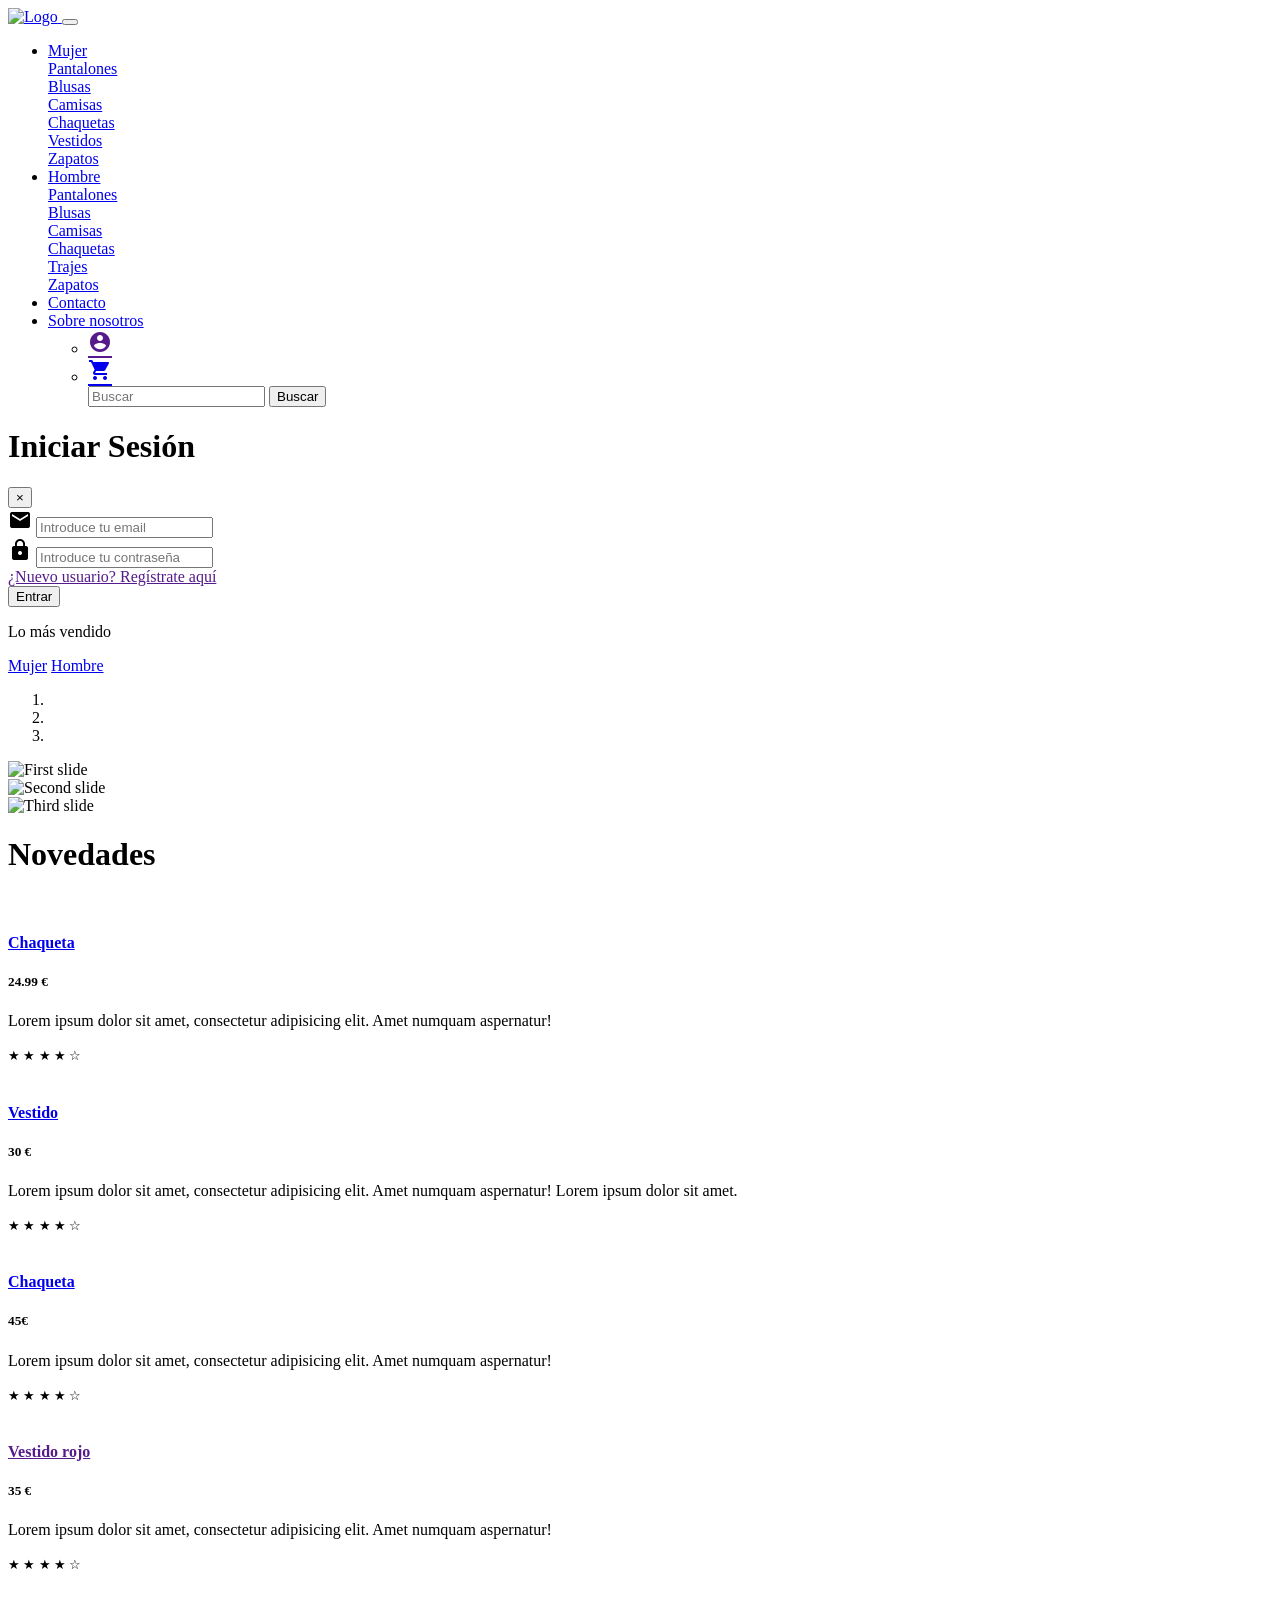
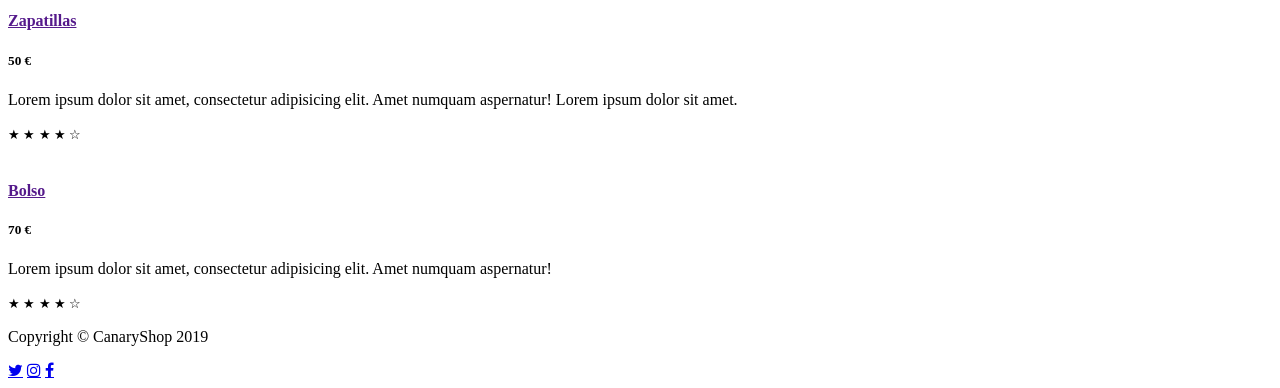
==== index.html @ 3cddd377 "Add files via upload" ====
<!DOCTYPE html>
<html lang="es">

<head>
  <meta charset="utf-8">
  <meta name="viewport" content="width=device-width, initial-scale=1, shrink-to-fit=no">
  <meta name="description" content="">
  <meta name="author" content="">

  <title>CanaryShop</title>

  <link href="vendor/bootstrap/css/bootstrap.min.css" rel="stylesheet">
  <link rel="stylesheet" href="https://fonts.googleapis.com/icon?family=Material+Icons">
  <link rel="stylesheet" href="https://cdnjs.cloudflare.com/ajax/libs/font-awesome/4.7.0/css/font-awesome.min.css">
  <link href="css/shop-homepage.css" rel="stylesheet">
</head>

<body>
  <div class="page-wrapper">

    <!-- Navbar -->
    <nav class="navbar navbar-expand-lg bg-dark navbar-dark sticky-top">
      <a class="navbar-brand" href="index.html">
        <img src="img/logo copia.png" alt="Logo" width="150px">
      </a>
      <button class="navbar-toggler" type="button" data-toggle="collapse" data-target="#collapsibleNavbar">
        <span class="navbar-toggler-icon"></span>
      </button>
      <div class="collapse navbar-collapse" id="collapsibleNavbar">

        <ul class="navbar-nav">

          <li class="nav-item dropdown">
            <a class="nav-link dropdown-toggle" href="#" id="navbarDropdown" role="button" data-toggle="dropdown"
              aria-haspopup="true" aria-expanded="false">Mujer </a>
            <div class="dropdown-menu" aria-labelledby="navbarDropdown">
              <a class="dropdown-item" href="mujer/generico.html">Pantalones</a>
              <div class="dropdown-divider"></div>
              <a class="dropdown-item" href="mujer/generico.html">Blusas</a>
              <div class="dropdown-divider"></div>
              <a class="dropdown-item" href="mujer/generico.html">Camisas</a>
              <div class="dropdown-divider"></div>
              <a class="dropdown-item" href="mujer/generico.html">Chaquetas</a>
              <div class="dropdown-divider"></div>
              <a class="dropdown-item" href="mujer/generico.html">Vestidos</a>
              <div class="dropdown-divider"></div>
              <a class="dropdown-item" href="mujer/generico.html">Zapatos</a>
            </div>
          </li>

          <li class="nav-item dropdown">
            <a class="nav-link dropdown-toggle" href="#" id="navbarDropdown" role="button" data-toggle="dropdown"
              aria-haspopup="true" aria-expanded="false">Hombre </a>
            <div class="dropdown-menu" aria-labelledby="navbarDropdown">
              <a class="dropdown-item" href="hombre/generico.html">Pantalones</a>
              <div class="dropdown-divider"></div>
              <a class="dropdown-item" href="hombre/generico.html">Blusas</a>
              <div class="dropdown-divider"></div>
              <a class="dropdown-item" href="hombre/generico.html">Camisas</a>
              <div class="dropdown-divider"></div>
              <a class="dropdown-item" href="hombre/generico.html">Chaquetas</a>
              <div class="dropdown-divider"></div>
              <a class="dropdown-item" href="hombre/generico.html">Trajes</a>
              <div class="dropdown-divider"></div>
              <a class="dropdown-item" href="hombre/generico.html">Zapatos</a>
            </div>
          </li>

          <li class="nav-item">
            <a class="nav-link" href="contacto.html">Contacto</a>
          </li>

          <li class="nav-item ">
            <a class="nav-link" href="about.html">Sobre nosotros</a>
          </li>

          <ul class="navbar-nav navbar-custom">
            <li class="nav-item">
              <a class="nav-link material-icons" data-toggle="modal" data-target="#modalLoginForm"
                href="">account_circle</a>
            </li>
            <li class="nav-item">
              <a class="nav-link material-icons mr-2" href="mycart.html">shopping_cart</a>
            </li>
            <form class="form-inline" action="#">
              <input class="form-control mr-sm-2" type="text" placeholder="Buscar">
              <button class="btn btn-success" type="submit">Buscar</button>
            </form>
          </ul>
    </nav>
    <!-- End Navbar -->

    <!-- Login -->
    <div class="modal fade" id="modalLoginForm" tabindex="-1" role="dialog" aria-labelledby="myModalLabel"
      aria-hidden="true">
      <div class="modal-dialog" role="document">
        <div class="modal-content">
          <div class="modal-header text-center">
            <h1 class="modal-title w-100 font-weight-bold">Iniciar Sesión</h1>
            <button type="button" class="close" data-dismiss="modal" aria-label="Close">
              <span aria-hidden="true">&times;</span>
            </button>
          </div>
          <div class="modal-body mx-3">
            <div class="md-form mb-2">
              <i class="material-icons text-danger">email</i>
              <input type="email" id="defaultForm-email" class="form-control validate" placeholder="Introduce tu email">
            </div>

            <div class="md-form mb-2">
              <i class="material-icons text-danger">lock</i>
              <input type="password" id="defaultForm-pass" class="form-control validate"
                placeholder="Introduce tu contraseña">
            </div>

            <div clas="">
              <a href="">¿Nuevo usuario? Regístrate aquí</a>
            </div>

          </div>
          <div class="modal-footer d-flex justify-content-center">
            <button type="submit" class="btn btn-danger">Entrar</button>
          </div>
        </div>
      </div>
    </div>
    <!-- End Login -->

    <!-- Page Content -->
    <div class="container">
      <div class="row">

        <aside class="col-lg-2 align-self-start text-center">
          <p class="mb-0 mt-4 text-large bg-secundario p-2 font-weight-bold">Lo más vendido</p>
          <nav class="list-group">
            <a href="/mujer/generico.html" class="list-group-item">Mujer</a>
            <a href="/hombre/generico.html" class="list-group-item">Hombre</a>
          </nav>
        </aside>

        <div class="col-lg-8 align-self-center">
          <div id="carouselExampleIndicators" class="carousel slide my-4" data-ride="carousel">
            <ol class="carousel-indicators">
              <li data-target="#carouselExampleIndicators" data-slide-to="0" class="active"></li>
              <li data-target="#carouselExampleIndicators" data-slide-to="1"></li>
              <li data-target="#carouselExampleIndicators" data-slide-to="2"></li>
            </ol>
            <div class="carousel-inner" role="listbox">
              <div class="carousel-item active">
                <img class="d-block img-fluid" src="img/mujer/carruselmujer.jpg" alt="First slide">
              </div>
              <div class="carousel-item">
                <img class="d-block img-fluid" src="img/hombre/tiendahombre.jpg" alt="Second slide">
              </div>
              <div class="carousel-item">
                <img class="d-block img-fluid" src="img/mujer/fotocarrusel.jpg" alt="Third slide">
              </div>
            </div>
            <a class="carousel-control-prev" href="#carouselExampleIndicators" role="button" data-slide="prev">
              <span class="carousel-control-prev-icon" aria-hidden="true"></span>
              <span class="sr-only">Previous</span>
            </a>
            <a class="carousel-control-next" href="#carouselExampleIndicators" role="button" data-slide="next">
              <span class="carousel-control-next-icon" aria-hidden="true"></span>
              <span class="sr-only">Next</span>
            </a>
          </div>
        </div>
      </div>

      <div class="col-lg-12">
        <div class="text-center my-3">
          <h1>Novedades</h1>
        </div>

        <div class="row">

          <div class="col-lg-4 col-md-6 mb-4">
            <div class="card h-100">
              <a href="product.html"><img class="card-img-top" src="img/mujer/chaquetamujerp.jpg" alt=""></a>
              <div class="card-body">
                <h4 class="card-title">
                  <a href="product.html">Chaqueta</a>
                </h4>
                <h5>24.99 €</h5>
                <p class="card-text">Lorem ipsum dolor sit amet, consectetur adipisicing elit. Amet numquam
                  aspernatur!
                </p>
              </div>
              <div class="card-footer">
                <small class="text-muted">&#9733; &#9733; &#9733; &#9733; &#9734;</small>
              </div>
            </div>
          </div>

          <div class="col-lg-4 col-md-6 mb-4">
            <div class="card h-100">
              <a href="product.html"><img class="card-img-top" src="img/mujer/vestidomujerp.jpg" alt=""></a>
              <div class="card-body">
                <h4 class="card-title">
                  <a href="product.html">Vestido</a>
                </h4>
                <h5>30 €</h5>
                <p class="card-text">Lorem ipsum dolor sit amet, consectetur adipisicing elit. Amet numquam
                  aspernatur!
                  Lorem ipsum dolor sit amet.</p>
              </div>
              <div class="card-footer">
                <small class="text-muted">&#9733; &#9733; &#9733; &#9733; &#9734;</small>
              </div>
            </div>
          </div>

          <div class="col-lg-4 col-md-6 mb-4">
            <div class="card h-100">
              <a href="product.html"><img class="card-img-top" src="img/hombre/chaquetahombre3p.jpg" alt=""></a>
              <div class="card-body">
                <h4 class="card-title">
                  <a href="product.html">Chaqueta </a>
                </h4>
                <h5>45€</h5>
                <p class="card-text">Lorem ipsum dolor sit amet, consectetur adipisicing elit. Amet numquam
                  aspernatur!
                </p>
              </div>
              <div class="card-footer">
                <small class="text-muted">&#9733; &#9733; &#9733; &#9733; &#9734;</small>
              </div>
            </div>
          </div>

          <div class="col-lg-4 col-md-6 mb-4">
            <div class="card h-100">
              <a href=""><img class="card-img-top" src="http://placehold.it/700x400" alt=""></a>
              <div class="card-body">
                <h4 class="card-title">
                  <a href="">Vestido rojo</a>
                </h4>
                <h5>35 €</h5>
                <p class="card-text">Lorem ipsum dolor sit amet, consectetur adipisicing elit. Amet numquam
                  aspernatur!
                </p>
              </div>
              <div class="card-footer">
                <small class="text-muted">&#9733; &#9733; &#9733; &#9733; &#9734;</small>
              </div>
            </div>
          </div>

          <div class="col-lg-4 col-md-6 mb-4">
            <div class="card h-100">
              <a href=""><img class="card-img-top" src="http://placehold.it/700x400" alt=""></a>
              <div class="card-body">
                <h4 class="card-title">
                  <a href="">Zapatillas</a>
                </h4>
                <h5>50 €</h5>
                <p class="card-text">Lorem ipsum dolor sit amet, consectetur adipisicing elit. Amet numquam
                  aspernatur!
                  Lorem ipsum dolor sit amet.</p>
              </div>
              <div class="card-footer">
                <small class="text-muted">&#9733; &#9733; &#9733; &#9733; &#9734;</small>
              </div>
            </div>
          </div>

          <div class="col-lg-4 col-md-6 mb-4">
            <div class="card h-100">
              <a href=""><img class="card-img-top" src="http://placehold.it/700x400" alt=""></a>
              <div class="card-body">
                <h4 class="card-title">
                  <a href="">Bolso</a>
                </h4>
                <h5>70 €</h5>
                <p class="card-text">Lorem ipsum dolor sit amet, consectetur adipisicing elit. Amet numquam
                  aspernatur!
                </p>
              </div>
              <div class="card-footer">
                <small class="text-muted">&#9733; &#9733; &#9733; &#9733; &#9734;</small>
              </div>
            </div>
          </div>

        </div>
      </div>
    </div>
  </div>

  <!-- Footer -->
  <footer class="py-5 bg-dark">
    <div class="row m-0 justify-content-end align-items-center">
      <div class="col-8 ">
        <p class="m-0 text-center text-white">Copyright &copy; CanaryShop 2019</p>
      </div>
      <div class="col-2">
        <a href="https://www.twitter.com" target="_blank"
          class="a-no-style fa fa-twitter color-twitter size-custom mr-2 pr-1"></a>
        <a href="https://www.instagram.com" target="_blank"
          class="a-no-style fa fa-instagram color-instagram size-custom mr-2 pr-1"></a>
        <a href="https://www.facebook.com" target="_blank"
          class="a-no-style fa fa-facebook color-facebook size-custom mr-2 pr-1"></a>
      </div>
    </div>
  </footer>
  <!-- End Footer -->

  <script src="vendor/jquery/jquery.min.js"></script>
  <script src="vendor/bootstrap/js/bootstrap.bundle.min.js"></script>
</body>

</html>
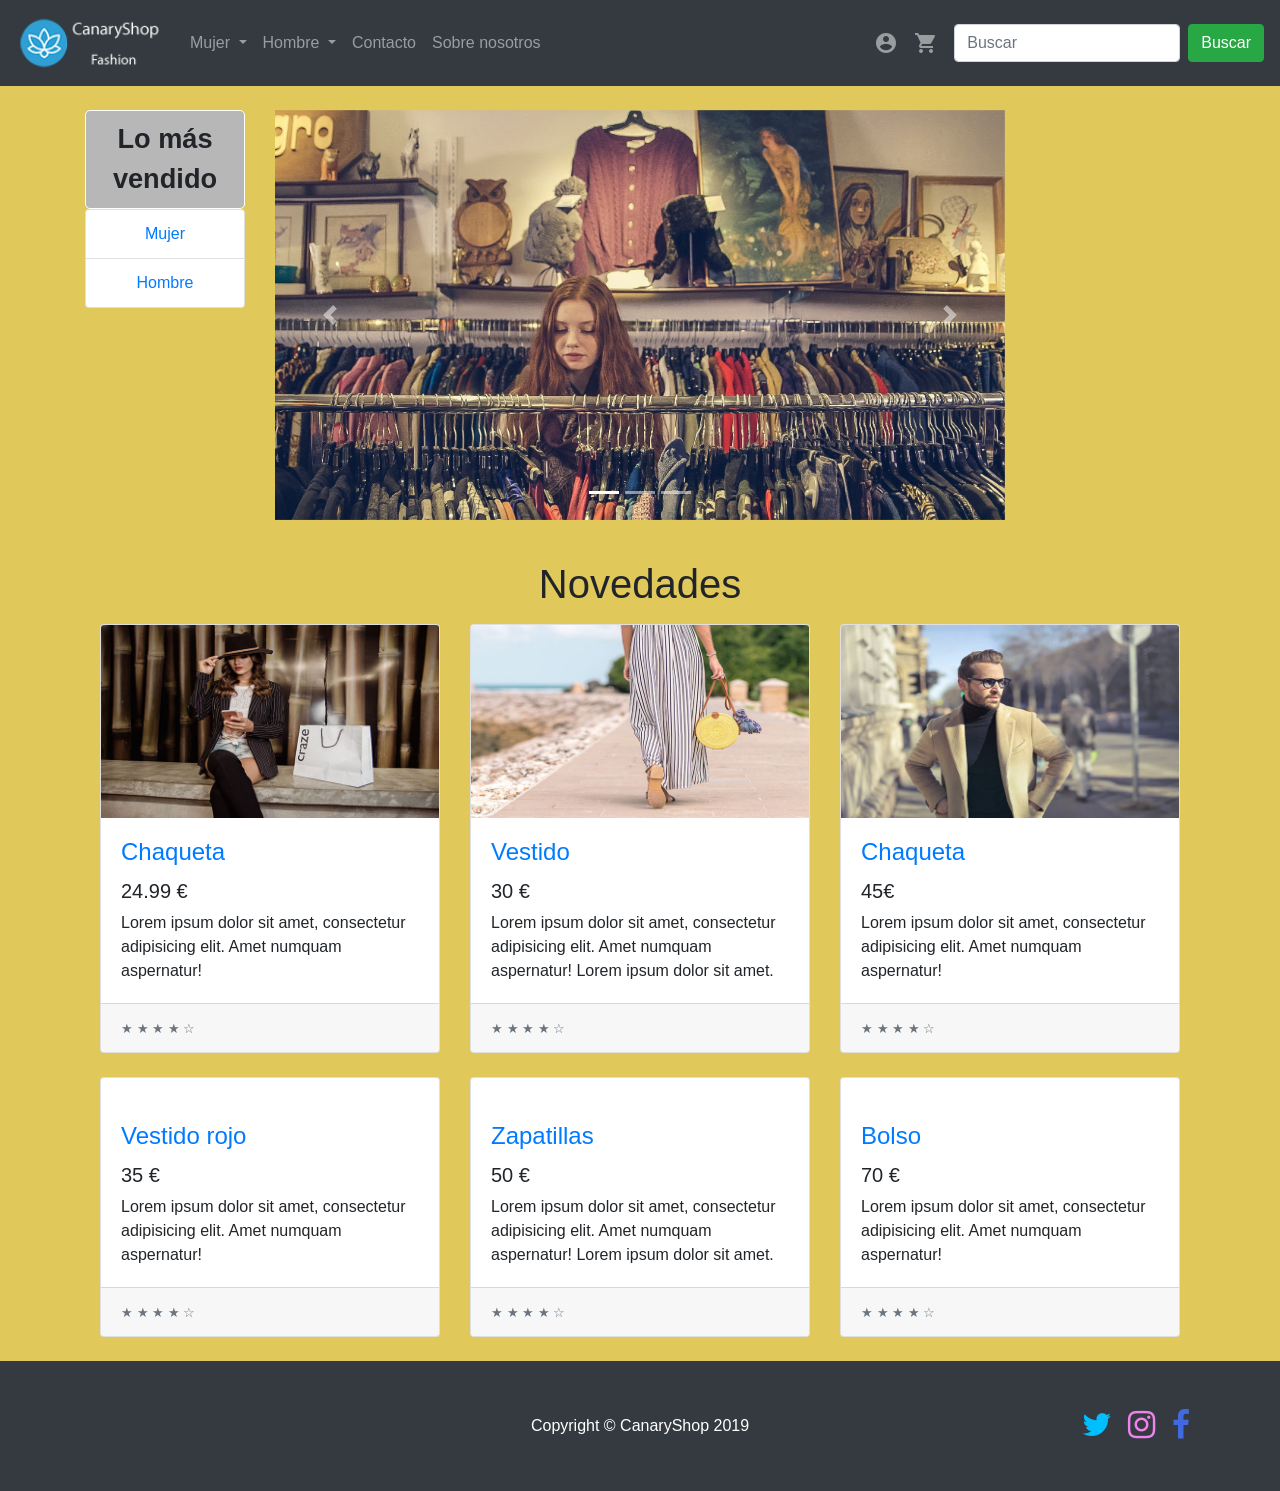
==== commit 221691e0: "Add files via upload" ====
--- a/index.html
+++ b/index.html
@@ -26,10 +26,10 @@
       <button class="navbar-toggler" type="button" data-toggle="collapse" data-target="#collapsibleNavbar">
         <span class="navbar-toggler-icon"></span>
       </button>
+      
       <div class="collapse navbar-collapse" id="collapsibleNavbar">
 
         <ul class="navbar-nav">
-
           <li class="nav-item dropdown">
             <a class="nav-link dropdown-toggle" href="#" id="navbarDropdown" role="button" data-toggle="dropdown"
               aria-haspopup="true" aria-expanded="false">Mujer </a>
@@ -113,7 +113,7 @@
                 placeholder="Introduce tu contraseña">
             </div>
 
-            <div clas="">
+            <div>
               <a href="">¿Nuevo usuario? Regístrate aquí</a>
             </div>
 
@@ -168,7 +168,7 @@
         </div>
       </div>
 
-      <div class="col-lg-12">
+      <section class="col-lg-12">
         <div class="text-center my-3">
           <h1>Novedades</h1>
         </div>
@@ -284,26 +284,26 @@
           </div>
 
         </div>
-      </div>
+      </section>
     </div>
   </div>
 
   <!-- Footer -->
   <footer class="py-5 bg-dark">
-    <div class="row m-0 justify-content-end align-items-center">
-      <div class="col-8 ">
-        <p class="m-0 text-center text-white">Copyright &copy; CanaryShop 2019</p>
+      <div class="row m-0 justify-content-end align-items-center">
+        <div class="col-6 col-md-8">
+          <p class="m-0 text-center text-white">Copyright &copy; CanaryShop 2019</p>
+        </div>
+        <div class="col-5 col-md-2">
+          <a href="https://www.twitter.com" target="_blank"
+            class="a-no-style fa fa-twitter color-twitter size-custom mr-2 pr-1"></a>
+          <a href="https://www.instagram.com" target="_blank"
+            class="a-no-style fa fa-instagram color-instagram size-custom mr-2 pr-1"></a>
+          <a href="https://www.facebook.com" target="_blank"
+            class="a-no-style fa fa-facebook color-facebook size-custom mr-2 pr-1"></a>
+        </div>
       </div>
-      <div class="col-2">
-        <a href="https://www.twitter.com" target="_blank"
-          class="a-no-style fa fa-twitter color-twitter size-custom mr-2 pr-1"></a>
-        <a href="https://www.instagram.com" target="_blank"
-          class="a-no-style fa fa-instagram color-instagram size-custom mr-2 pr-1"></a>
-        <a href="https://www.facebook.com" target="_blank"
-          class="a-no-style fa fa-facebook color-facebook size-custom mr-2 pr-1"></a>
-      </div>
-    </div>
-  </footer>
+    </footer>
   <!-- End Footer -->
 
   <script src="vendor/jquery/jquery.min.js"></script>
--- a/css/shop-homepage.css
+++ b/css/shop-homepage.css
@@ -0,0 +1,216 @@
+body {
+  background-color: rgb(224, 200, 91);
+  box-sizing:border-box;
+}
+
+.boton {
+  font-size: 1rem;
+  line-height: 1.5rem;
+  color: #1a1a1a;
+  letter-spacing: .2px;
+  border-width: 1px;
+  border-style: solid;
+  border-color: #f2f2f2;
+  margin: 5px;
+  border-radius: 2px;
+  cursor: pointer;
+  background-color: rgba(255, 255, 255, 0.863);
+}
+
+.boton:hover{
+  color: #FFF;
+  background-color: #1a1a1a;
+}
+
+.boton:active{
+  color: #FFF;
+  background-color: palevioletred;
+}
+
+.custom-photo {
+  width: inherit;
+  height: inherit;
+  margin-bottom: 1em;
+}
+
+td {
+  margin-top: auto;
+  margin-bottom:auto;
+}
+
+.social-link {
+  width: 30px;
+  height: 30px;
+  border: 1px solid #ddd;
+  display: flex;
+  align-items: center;
+  justify-content: center;
+  color: #666;
+  border-radius: 50%;
+  transition: all 0.3s;
+  font-size: 0.9rem;
+}
+
+.social-link:hover,
+.social-link:focus {
+  background: #ddd;
+  text-decoration: none;
+  color: #555;
+}
+
+.a-no-style:link {
+  text-decoration: none;
+}
+
+.navbar-custom {
+  position: absolute;
+  right: 1em;
+}
+
+.color-twitter {
+  color: #00BFFF;
+}
+
+.color-instagram {
+  color: violet;
+}
+
+.color-facebook {
+  color: #4169e1;
+}
+
+.size-custom {
+  font-size: 32px;
+
+}
+
+.page-wrapper {
+  min-height: 100vh;
+}
+
+.text-large {
+  font-size: 1.7em;
+}
+
+.photo-table {
+  max-width: 100%;
+  max-height: 100px;
+}
+
+.form-custom {
+  width: 80%;
+  margin: 0 auto;
+}
+
+.product-section {
+  margin-top: 80px;
+}
+
+.border-container {
+  border: 2px solid black;
+  border-radius: 5px;
+}
+
+.filter-menu {
+  min-height: 30em;
+}
+
+.bg-secundario {
+  background-color: #b8b7b7;
+  border: 1px solid white;
+  border-radius: 5px;
+}
+
+.foro:after {
+  content: "";
+  display: table;
+  clear: both;
+}
+
+.foro input[type=text],
+.foro input[type=email],
+.foro textarea,
+.foro input[type=password] {
+  width: 100%;
+  padding: 12px;
+  border: 1px solid #ccc;
+  border-radius: 4px;
+  resize: vertical;
+  box-sizing: border-box;
+}
+
+.foro input[type=submit] {
+  background-color: coral;
+  color: white;
+  padding: 12px 20px;
+  border: none;
+  border-radius: 4px;
+  float: right;
+  margin-top: 10px;
+}
+
+.foro input[type=submit]:hover {
+  background-color: #f44336;
+}
+
+.foro input[type=text]:hover,
+.foro input[type=email]:hover,
+.foro textarea:hover,
+.foro input[type=password]:hover {
+  border: 1px solid #555;
+  border-radius: 4px;
+  outline: 0;
+}
+
+.label-style {
+  float: left;
+  width: 30%;
+  margin-top: 15px;
+}
+
+.input-style {
+  float: left;
+  width: 70%;
+  margin-top: 15px;
+}
+
+.left50 {
+  float: left;
+  width: 50%;
+}
+
+.right50 {
+  float: right;
+  width: 50%;
+}
+
+.error {
+  color: red;
+}
+
+@media (max-width: 991px) {
+
+  .navbar-custom {
+    position: relative;
+    right: auto;
+  }
+
+}
+
+@media (min-width: 1920px) {
+
+  .container {
+    min-width: 100em;
+    margin: auto;
+  }
+
+}
+
+@media screen and (max-width: 600px) {
+
+  .label-style,
+  .input-style,
+  .foro input[type=submit] {
+    width: 100%;
+  }
+}
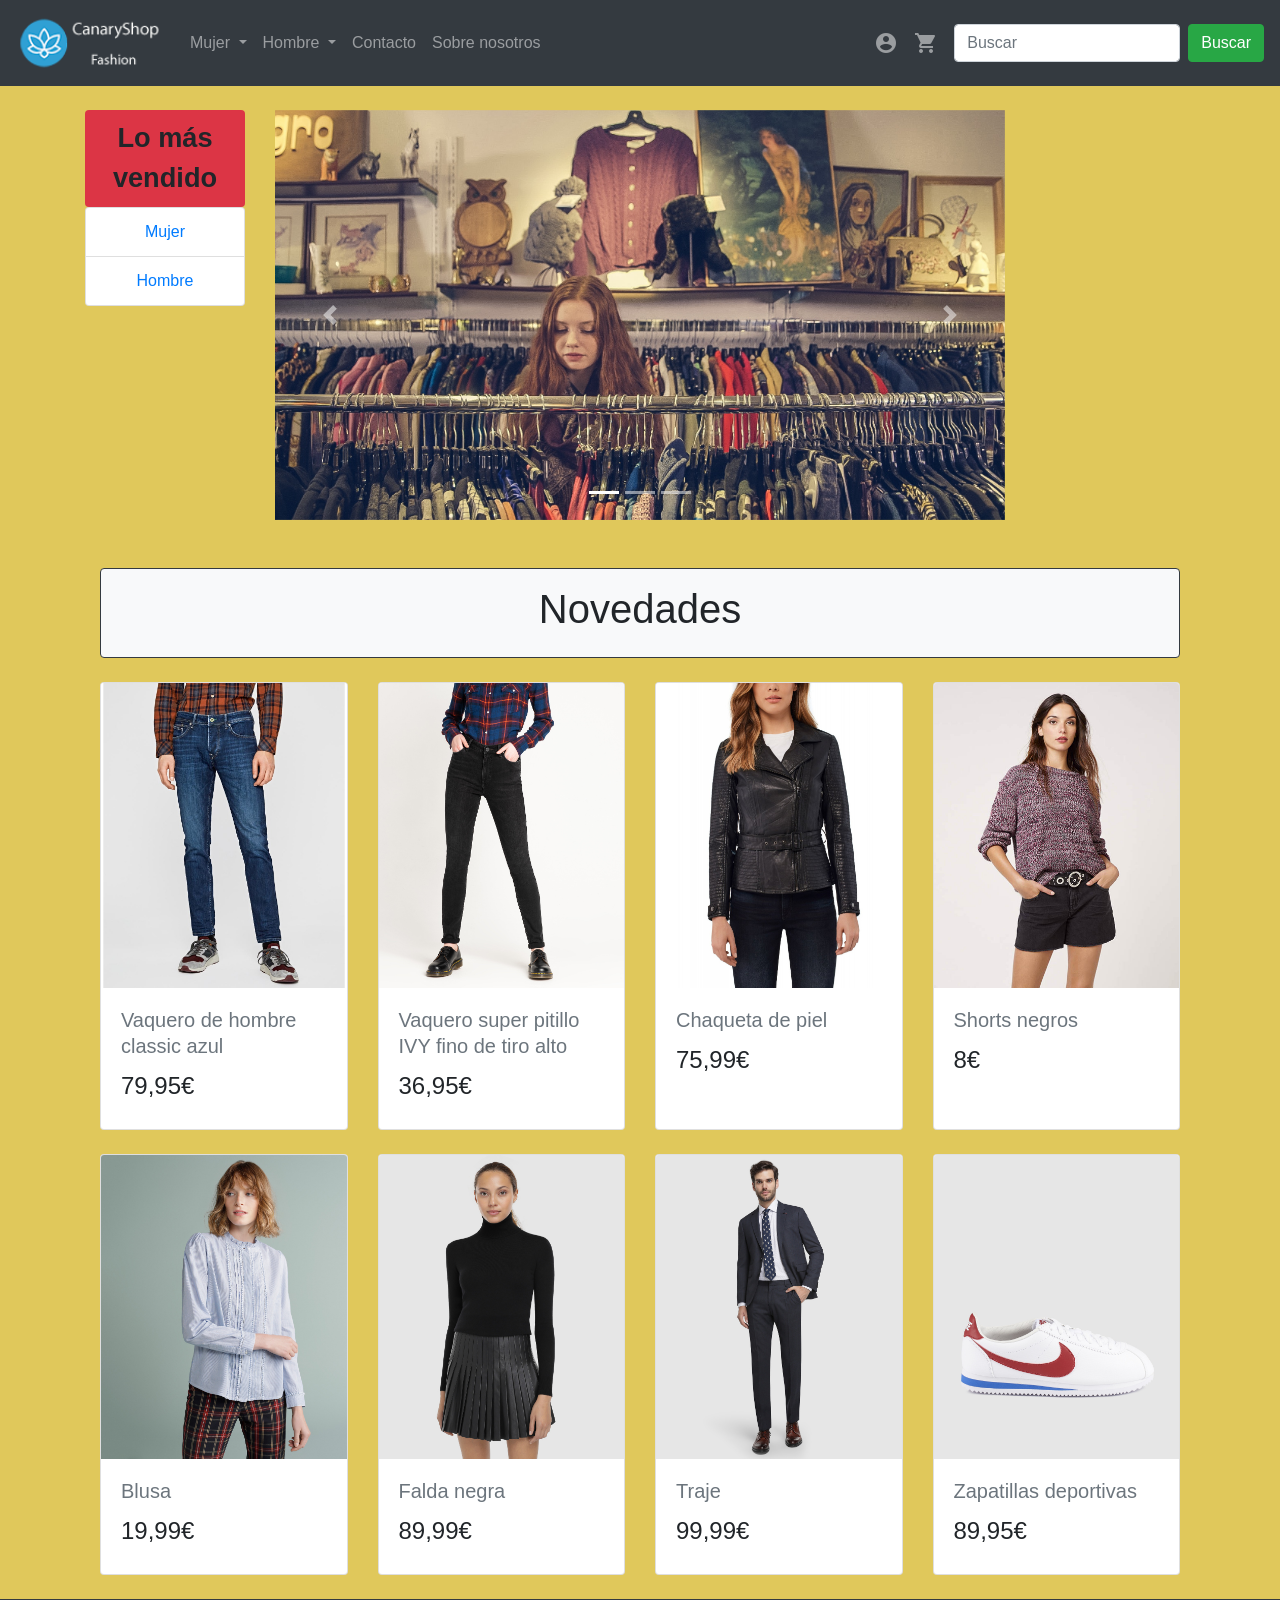
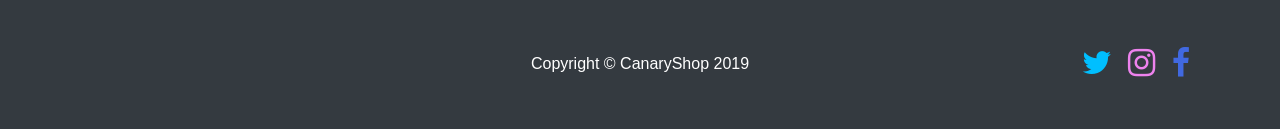
==== commit 5c553753: "Add files via upload" ====
--- a/index.html
+++ b/index.html
@@ -26,7 +26,7 @@
       <button class="navbar-toggler" type="button" data-toggle="collapse" data-target="#collapsibleNavbar">
         <span class="navbar-toggler-icon"></span>
       </button>
-      
+
       <div class="collapse navbar-collapse" id="collapsibleNavbar">
 
         <ul class="navbar-nav">
@@ -101,26 +101,28 @@
               <span aria-hidden="true">&times;</span>
             </button>
           </div>
-          <div class="modal-body mx-3">
-            <div class="md-form mb-2">
-              <i class="material-icons text-danger">email</i>
-              <input type="email" id="defaultForm-email" class="form-control validate" placeholder="Introduce tu email">
+          <form action="">
+            <div class="modal-body mx-3">
+              <div class="md-form mb-2">
+                <i class="material-icons text-danger">email</i>
+                <input type="email" id="defaultForm-email" class="form-control validate"
+                  placeholder="Introduce tu email" required>
+              </div>
+
+              <div class="md-form mb-2">
+                <i class="material-icons text-danger">lock</i>
+                <input type="password" id="defaultForm-pass" pattern=".{6,}" maxlength="12"
+                  class="form-control validate" placeholder="Introduce tu contraseña" required>
+              </div>
+              <div>
+                <a href="">¿Nuevo usuario? Regístrate aquí</a>
+              </div>
+
             </div>
-
-            <div class="md-form mb-2">
-              <i class="material-icons text-danger">lock</i>
-              <input type="password" id="defaultForm-pass" class="form-control validate"
-                placeholder="Introduce tu contraseña">
+            <div class="modal-footer d-flex justify-content-center">
+              <button type="submit" class="btn btn-danger">Entrar</button>
             </div>
-
-            <div>
-              <a href="">¿Nuevo usuario? Regístrate aquí</a>
-            </div>
-
-          </div>
-          <div class="modal-footer d-flex justify-content-center">
-            <button type="submit" class="btn btn-danger">Entrar</button>
-          </div>
+          </form>
         </div>
       </div>
     </div>
@@ -131,10 +133,10 @@
       <div class="row">
 
         <aside class="col-lg-2 align-self-start text-center">
-          <p class="mb-0 mt-4 text-large bg-secundario p-2 font-weight-bold">Lo más vendido</p>
+          <p class="mb-0 mt-4 text-large bg-danger p-2 font-weight-bold rounded">Lo más vendido</p>
           <nav class="list-group">
-            <a href="/mujer/generico.html" class="list-group-item">Mujer</a>
-            <a href="/hombre/generico.html" class="list-group-item">Hombre</a>
+            <a href="mujer/trending.html" class="list-group-item">Mujer</a>
+            <a href="hombre/trending.html" class="list-group-item">Hombre</a>
           </nav>
         </aside>
 
@@ -145,16 +147,8 @@
               <li data-target="#carouselExampleIndicators" data-slide-to="1"></li>
               <li data-target="#carouselExampleIndicators" data-slide-to="2"></li>
             </ol>
-            <div class="carousel-inner" role="listbox">
-              <div class="carousel-item active">
-                <img class="d-block img-fluid" src="img/mujer/carruselmujer.jpg" alt="First slide">
-              </div>
-              <div class="carousel-item">
-                <img class="d-block img-fluid" src="img/hombre/tiendahombre.jpg" alt="Second slide">
-              </div>
-              <div class="carousel-item">
-                <img class="d-block img-fluid" src="img/mujer/fotocarrusel.jpg" alt="Third slide">
-              </div>
+            <div class="carousel-inner" id="carousel" role="listbox">
+
             </div>
             <a class="carousel-control-prev" href="#carouselExampleIndicators" role="button" data-slide="prev">
               <span class="carousel-control-prev-icon" aria-hidden="true"></span>
@@ -169,120 +163,10 @@
       </div>
 
       <section class="col-lg-12">
-        <div class="text-center my-3">
+        <div class="text-center my-4 bg-light py-3 rounded border border-dark">
           <h1>Novedades</h1>
         </div>
-
-        <div class="row">
-
-          <div class="col-lg-4 col-md-6 mb-4">
-            <div class="card h-100">
-              <a href="product.html"><img class="card-img-top" src="img/mujer/chaquetamujerp.jpg" alt=""></a>
-              <div class="card-body">
-                <h4 class="card-title">
-                  <a href="product.html">Chaqueta</a>
-                </h4>
-                <h5>24.99 €</h5>
-                <p class="card-text">Lorem ipsum dolor sit amet, consectetur adipisicing elit. Amet numquam
-                  aspernatur!
-                </p>
-              </div>
-              <div class="card-footer">
-                <small class="text-muted">&#9733; &#9733; &#9733; &#9733; &#9734;</small>
-              </div>
-            </div>
-          </div>
-
-          <div class="col-lg-4 col-md-6 mb-4">
-            <div class="card h-100">
-              <a href="product.html"><img class="card-img-top" src="img/mujer/vestidomujerp.jpg" alt=""></a>
-              <div class="card-body">
-                <h4 class="card-title">
-                  <a href="product.html">Vestido</a>
-                </h4>
-                <h5>30 €</h5>
-                <p class="card-text">Lorem ipsum dolor sit amet, consectetur adipisicing elit. Amet numquam
-                  aspernatur!
-                  Lorem ipsum dolor sit amet.</p>
-              </div>
-              <div class="card-footer">
-                <small class="text-muted">&#9733; &#9733; &#9733; &#9733; &#9734;</small>
-              </div>
-            </div>
-          </div>
-
-          <div class="col-lg-4 col-md-6 mb-4">
-            <div class="card h-100">
-              <a href="product.html"><img class="card-img-top" src="img/hombre/chaquetahombre3p.jpg" alt=""></a>
-              <div class="card-body">
-                <h4 class="card-title">
-                  <a href="product.html">Chaqueta </a>
-                </h4>
-                <h5>45€</h5>
-                <p class="card-text">Lorem ipsum dolor sit amet, consectetur adipisicing elit. Amet numquam
-                  aspernatur!
-                </p>
-              </div>
-              <div class="card-footer">
-                <small class="text-muted">&#9733; &#9733; &#9733; &#9733; &#9734;</small>
-              </div>
-            </div>
-          </div>
-
-          <div class="col-lg-4 col-md-6 mb-4">
-            <div class="card h-100">
-              <a href=""><img class="card-img-top" src="http://placehold.it/700x400" alt=""></a>
-              <div class="card-body">
-                <h4 class="card-title">
-                  <a href="">Vestido rojo</a>
-                </h4>
-                <h5>35 €</h5>
-                <p class="card-text">Lorem ipsum dolor sit amet, consectetur adipisicing elit. Amet numquam
-                  aspernatur!
-                </p>
-              </div>
-              <div class="card-footer">
-                <small class="text-muted">&#9733; &#9733; &#9733; &#9733; &#9734;</small>
-              </div>
-            </div>
-          </div>
-
-          <div class="col-lg-4 col-md-6 mb-4">
-            <div class="card h-100">
-              <a href=""><img class="card-img-top" src="http://placehold.it/700x400" alt=""></a>
-              <div class="card-body">
-                <h4 class="card-title">
-                  <a href="">Zapatillas</a>
-                </h4>
-                <h5>50 €</h5>
-                <p class="card-text">Lorem ipsum dolor sit amet, consectetur adipisicing elit. Amet numquam
-                  aspernatur!
-                  Lorem ipsum dolor sit amet.</p>
-              </div>
-              <div class="card-footer">
-                <small class="text-muted">&#9733; &#9733; &#9733; &#9733; &#9734;</small>
-              </div>
-            </div>
-          </div>
-
-          <div class="col-lg-4 col-md-6 mb-4">
-            <div class="card h-100">
-              <a href=""><img class="card-img-top" src="http://placehold.it/700x400" alt=""></a>
-              <div class="card-body">
-                <h4 class="card-title">
-                  <a href="">Bolso</a>
-                </h4>
-                <h5>70 €</h5>
-                <p class="card-text">Lorem ipsum dolor sit amet, consectetur adipisicing elit. Amet numquam
-                  aspernatur!
-                </p>
-              </div>
-              <div class="card-footer">
-                <small class="text-muted">&#9733; &#9733; &#9733; &#9733; &#9734;</small>
-              </div>
-            </div>
-          </div>
-
+        <div class="row" id="newProducts">
         </div>
       </section>
     </div>
@@ -290,24 +174,25 @@
 
   <!-- Footer -->
   <footer class="py-5 bg-dark">
-      <div class="row m-0 justify-content-end align-items-center">
-        <div class="col-6 col-md-8">
-          <p class="m-0 text-center text-white">Copyright &copy; CanaryShop 2019</p>
-        </div>
-        <div class="col-5 col-md-2">
-          <a href="https://www.twitter.com" target="_blank"
-            class="a-no-style fa fa-twitter color-twitter size-custom mr-2 pr-1"></a>
-          <a href="https://www.instagram.com" target="_blank"
-            class="a-no-style fa fa-instagram color-instagram size-custom mr-2 pr-1"></a>
-          <a href="https://www.facebook.com" target="_blank"
-            class="a-no-style fa fa-facebook color-facebook size-custom mr-2 pr-1"></a>
-        </div>
+    <div class="row m-0 justify-content-end align-items-center">
+      <div class="col-6 col-md-8">
+        <p class="m-0 text-center text-white">Copyright &copy; CanaryShop 2019</p>
       </div>
-    </footer>
+      <div class="col-5 col-md-2">
+        <a href="https://www.twitter.com" target="_blank"
+          class="a-no-style fa fa-twitter color-twitter size-custom mr-2 pr-1"></a>
+        <a href="https://www.instagram.com" target="_blank"
+          class="a-no-style fa fa-instagram color-instagram size-custom mr-2 pr-1"></a>
+        <a href="https://www.facebook.com" target="_blank"
+          class="a-no-style fa fa-facebook color-facebook size-custom mr-2 pr-1"></a>
+      </div>
+    </div>
+  </footer>
   <!-- End Footer -->
 
   <script src="vendor/jquery/jquery.min.js"></script>
   <script src="vendor/bootstrap/js/bootstrap.bundle.min.js"></script>
+  <script src="js/index.js"></script>
 </body>
 
 </html>
--- a/css/shop-homepage.css
+++ b/css/shop-homepage.css
@@ -112,7 +112,7 @@
 }
 
 .filter-menu {
-  min-height: 30em;
+  min-height: 25em;
 }
 
 .bg-secundario {
@@ -184,6 +184,27 @@
   width: 50%;
 }
 
+.boton-disable {
+  font-size: 1rem;
+  line-height: 1.5rem;
+  color: gray;
+  letter-spacing: .2px;
+  text-decoration: line-through;
+  border-width: 1px;
+  border-style: solid;
+  border-color: #f2f2f2;
+  margin: 5px;
+  border-radius: 2px;
+  cursor: pointer;
+  opacity: 60%;
+  background-color: rgba(255, 255, 255, 0.863);
+}
+
+.error-message{
+  display:none;
+  color: red;
+}
+
 .error {
   color: red;
 }
